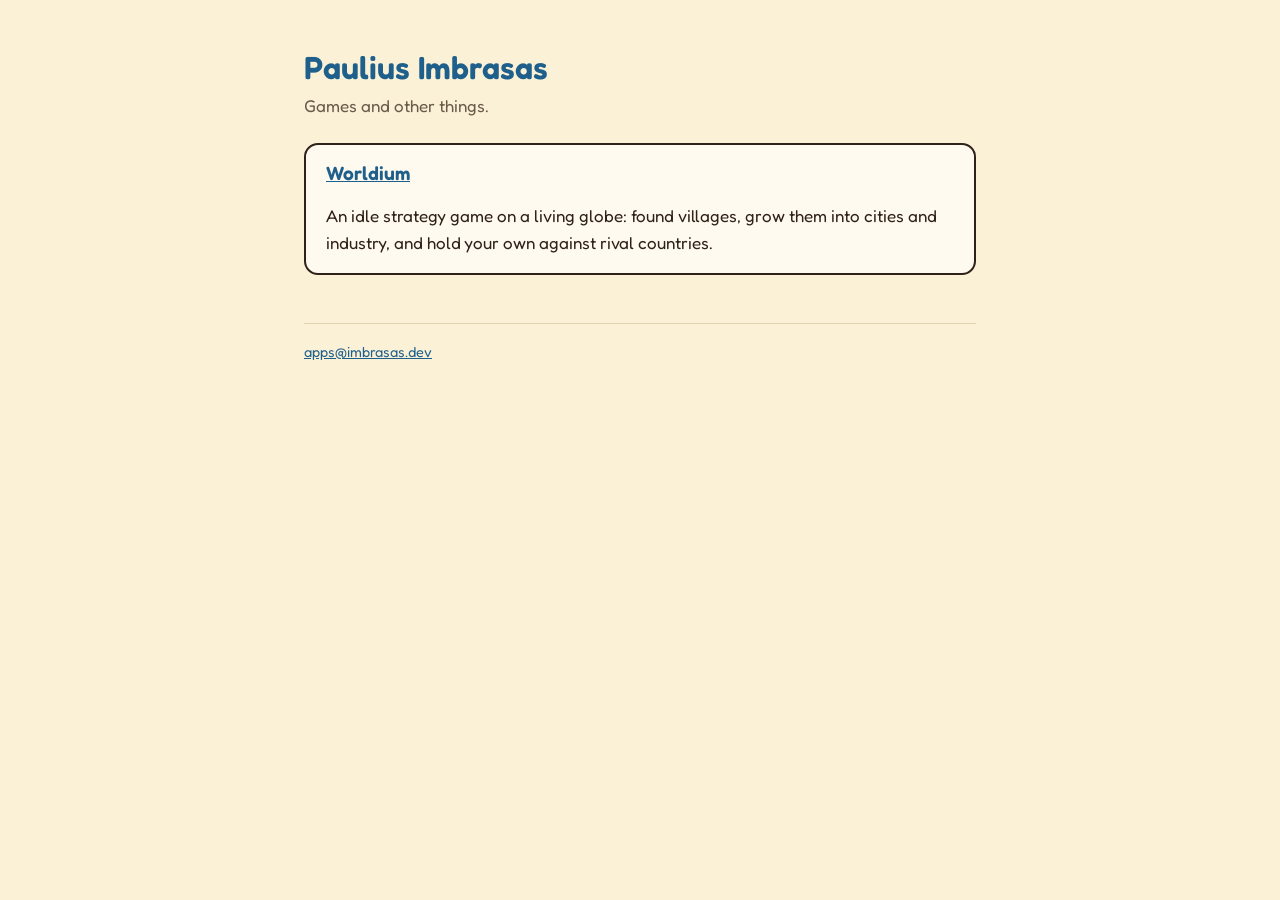
==== index.html @ 597d5f60 "Personal site with Worldium's support page and privacy policy Co-Authored-By: Claude Opus 5.5 <norep" ====
<!doctype html>
<html lang="en">
<head>
  <meta charset="utf-8">
  <meta name="viewport" content="width=device-width, initial-scale=1">
  <title>Paulius Imbrasas</title>
  <link rel="preconnect" href="https://fonts.googleapis.com">
  <link rel="stylesheet" href="https://fonts.googleapis.com/css2?family=Fredoka:wght@400;600&display=swap">
  <link rel="stylesheet" href="/style.css">
</head>
<body>
<main>
  <h1>Paulius Imbrasas</h1>
  <p class="lede">Games and other things.</p>

  <div class="card">
    <h2 style="margin-top:0"><a href="/worldium/">Worldium</a></h2>
    <p style="margin-bottom:0">An idle strategy game on a living globe: found villages, grow them into cities and industry, and hold your own against rival countries.</p>
  </div>

  <footer><a href="mailto:apps@imbrasas.dev">apps@imbrasas.dev</a></footer>
</main>
</body>
</html>
---- style.css ----
:root {
  --paper: #fbf1d6;
  --card: #fffaf0;
  --ink: #2f2218;
  --dim: #6b5a4a;
  --heading: #1f5f8b;
  --rule: #e2d3b0;
  color-scheme: light dark;
}

@media (prefers-color-scheme: dark) {
  :root {
    --paper: #1d1813;
    --card: #28211a;
    --ink: #f3e7cc;
    --dim: #b8a88f;
    --heading: #7fc0ea;
    --rule: #3d3328;
  }
}

* { box-sizing: border-box; }

body {
  margin: 0;
  background: var(--paper);
  color: var(--ink);
  font: 17px/1.6 "Fredoka", system-ui, -apple-system, "Segoe UI", sans-serif;
}

main {
  max-width: 44rem;
  margin: 0 auto;
  padding: 3rem 1rem 4rem;
}

h1, h2 { color: var(--heading); font-weight: 600; line-height: 1.25; }
h1 { font-size: 2rem; margin: 0 0 .25rem; }
h2 { font-size: 1.2rem; margin: 2rem 0 .5rem; }

a { color: var(--heading); }

.lede { color: var(--dim); margin-top: 0; }

.card {
  background: var(--card);
  border: 2px solid var(--ink);
  border-radius: 14px;
  padding: 1rem 1.25rem;
  margin: 1.5rem 0;
}

footer {
  border-top: 1px solid var(--rule);
  margin-top: 3rem;
  padding-top: 1rem;
  color: var(--dim);
  font-size: .9rem;
}
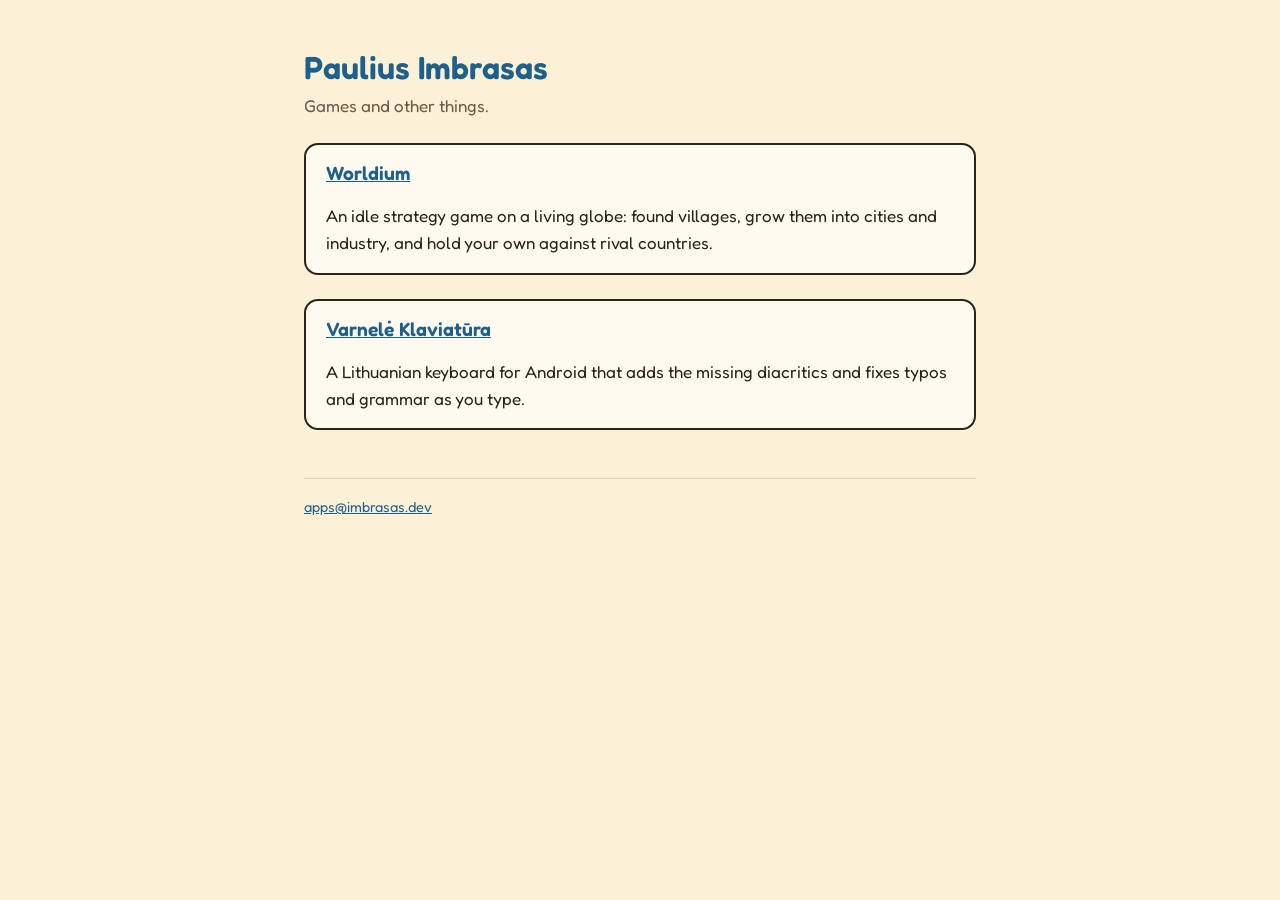
==== commit 4c42a066: "Varnelė Klaviatūra support page and privacy policy Co-Authored-By: Claude Opus 5.5 <noreply@anthropi" ====
--- a/index.html
+++ b/index.html
@@ -18,6 +18,11 @@
     <p style="margin-bottom:0">An idle strategy game on a living globe: found villages, grow them into cities and industry, and hold your own against rival countries.</p>
   </div>
 
+  <div class="card">
+    <h2 style="margin-top:0"><a href="/varnele/">Varnelė Klaviatūra</a></h2>
+    <p style="margin-bottom:0">A Lithuanian keyboard for Android that adds the missing diacritics and fixes typos and grammar as you type.</p>
+  </div>
+
   <footer><a href="mailto:apps@imbrasas.dev">apps@imbrasas.dev</a></footer>
 </main>
 </body>
